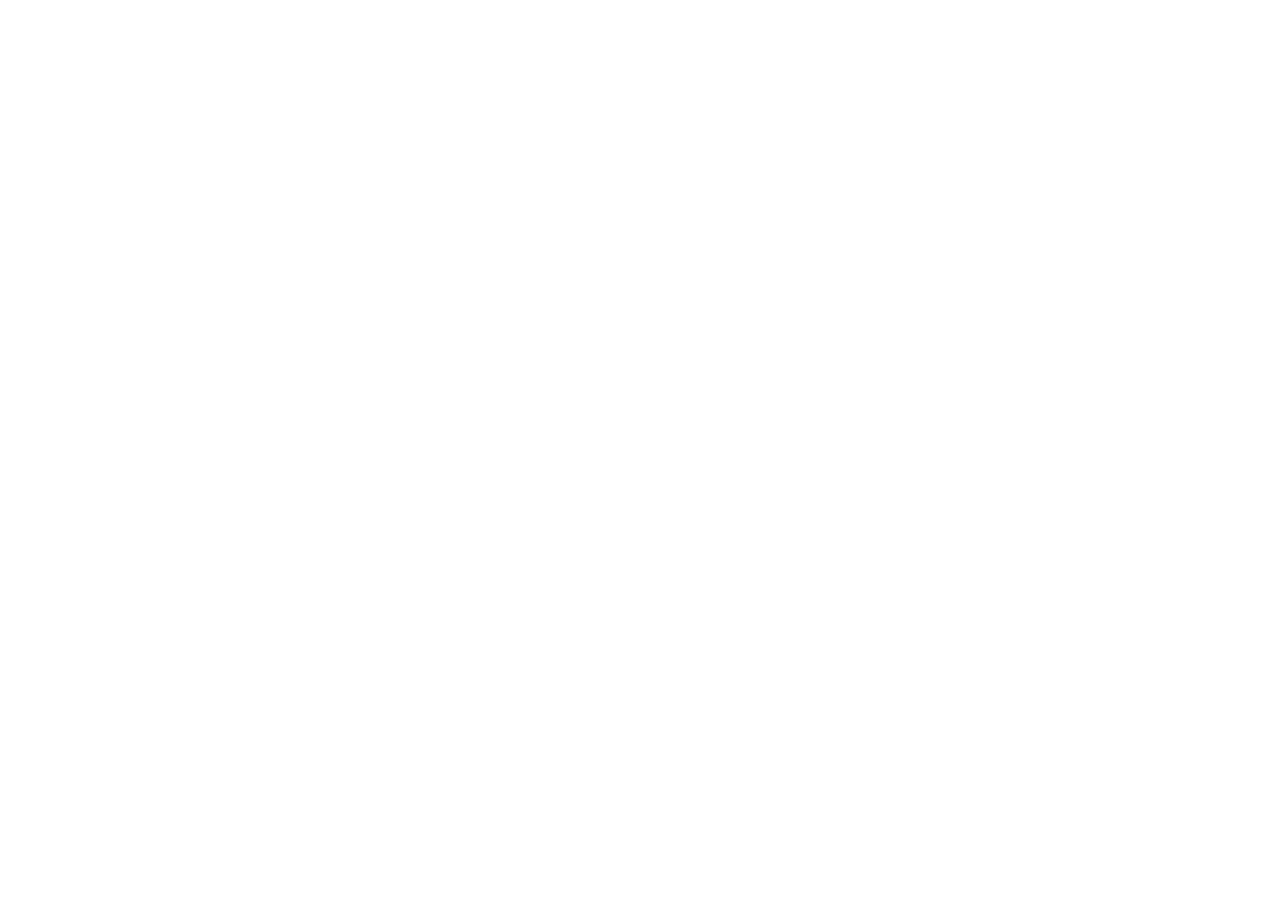
==== index.html @ 8f42ebb9 "Added CSS reset. Added Icon." ====
<!DOCTYPE html>
<html>
    <head>
        <title>NLT Manuel for Lilyvale</title>
        <link href="./style.css" rel="stylesheet" type="text/css">
        <link href="./reset.css" rel="stylesheet" type="text/css">
        <link rel="icon" href="./images/LilyvaleIcon.ico">
        <meta name="author" content="Dustin Janssen">
        <meta charset="UTF-8">
    </head>
    <body>

    </body>
</html>
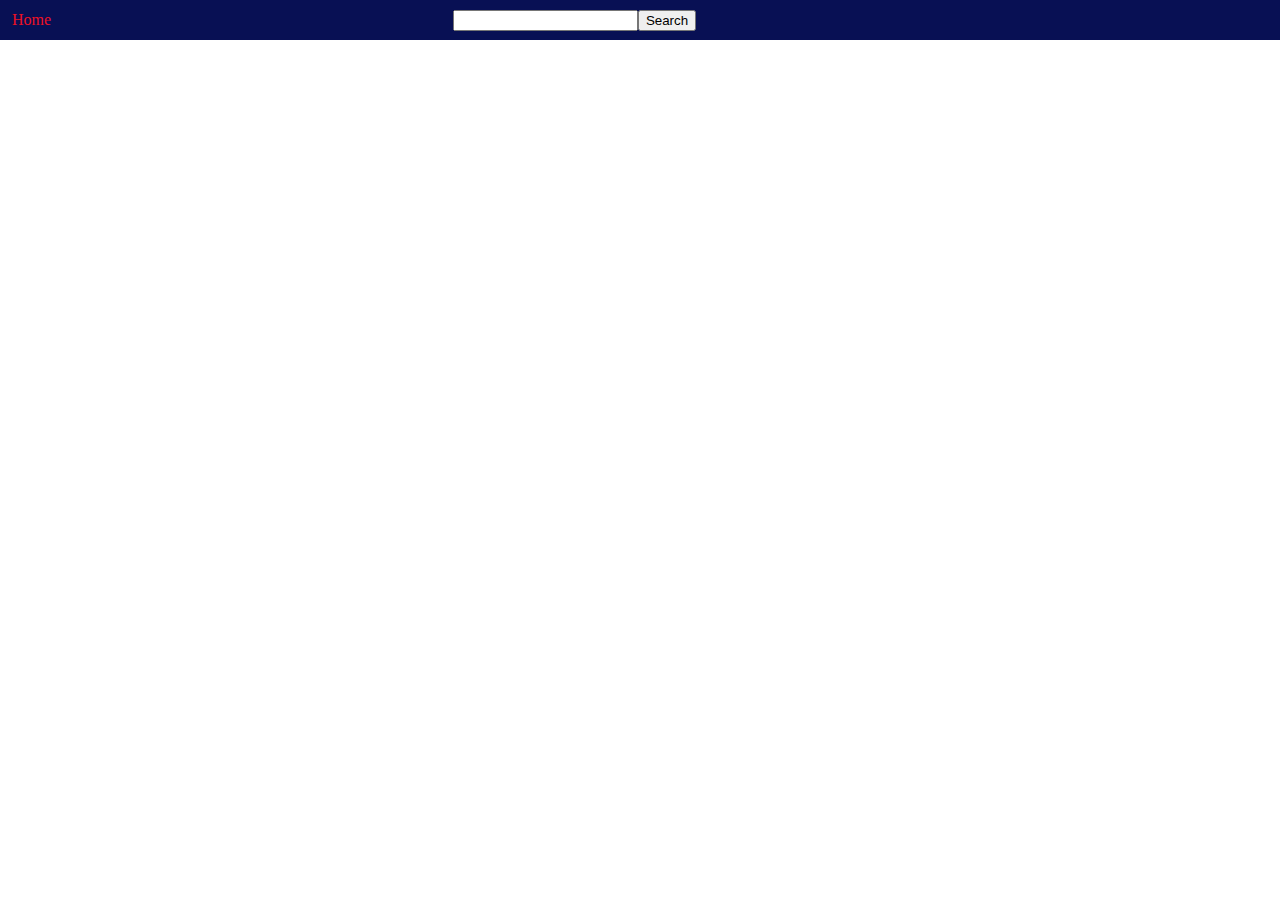
==== commit 330f65c1: "Added nav bar." ====
--- a/index.html
+++ b/index.html
@@ -9,6 +9,140 @@
         <meta charset="UTF-8">
     </head>
     <body>
-
+        <div class="nav">
+            <ul>
+                <li id="home"><a href="./index.html">Home</a></li>
+                <li id="searchBar"><input type="search" id="search"><button>Search</button></li>
+                <li id="period">
+                    <script>
+                        let schoolLoop = setInterval(schoolClock,1000)
+                        function schoolClock() {
+                            let dt = new Date();
+                            let MODUALSTART　= new Date();
+                            let MODUALEND　= new Date();
+                            let FIRSTSTART　= new Date();
+                            let FIRSTEND　= new Date();
+                            let SECONDSTART　= new Date();
+                            let SECONDEND　= new Date();
+                            let THIRDSTART　= new Date();
+                            let THIRDEND　= new Date();
+                            let FOURTHSTART　= new Date();
+                            let FOURTHEND　= new Date();
+                            let FIFTHSTART = new Date();
+                            let FIFTHEND = new Date();
+                            let SIXTHSTART = new Date();
+                            let SIXTHEND = new Date();
+                            let SEVENTHSTART = new Date();
+                            let SEVENTHEND = new Date();
+                            let BREAKSTART = new Date();
+                            let BREAKEND = new Date();
+                            let LUNCHSTART = new Date();
+                            let LUNCHEND = new Date();
+                            let CLEANINGSTART = new Date();
+                            let CLEANINGEND = new Date();
+                            let BUSSTART = new Date();
+                            let BUSEND = new Date();
+                        
+                            if (dt.getDay() != 6) {
+                            MODUALSTART.setHours(8,25,0);
+                            MODUALEND.setHours(8,55,0);
+                            FIRSTSTART.setHours(8,55,0);
+                            FIRSTEND.setHours(9,40,0);
+                            SECONDSTART.setHours(9,45,0);
+                            SECONDEND.setHours(10,30,0);
+                            THIRDSTART.setHours(10,45,0);
+                            THIRDEND.setHours(11,30,0);
+                            FOURTHSTART.setHours(11,35,0);
+                            FOURTHEND.setHours(12,20,0);
+                            FIFTHSTART.setHours(13,30,0);
+                            FIFTHEND.setHours(14,15,0);
+                            SIXTHSTART.setHours(14,20,0);
+                            SIXTHEND.setHours(15,5,0);
+                            SEVENTHSTART.setHours(15,10,0);
+                            SEVENTHEND.setHours(15,45,0);
+                            BREAKSTART.setHours(10,30,1);
+                            BREAKEND.setHours(10,40,0);
+                            LUNCHSTART.setHours(12,20,1);
+                            LUNCHEND.setHours(13,5,0);
+                            CLEANINGSTART.setHours(13,10,0);
+                            CLEANINGEND.setHours(13,25,0);
+                            BUSSTART.setHours(15,55,0);
+                            BUSEND.setHours(16,5,0);
+                            } else {
+                            FIRSTSTART.setHours(8,35,0);
+                            FIRSTEND.setHours(9,20,0);
+                            SECONDSTART.setHours(9,25,0);
+                            SECONDEND.setHours(10,10,0);
+                            THIRDSTART.setHours(10,15,0);
+                            THIRDEND.setHours(11,0,0);
+                            FOURTHSTART.setHours(11,5,0);
+                            FOURTHEND.setHours(11,55,0);
+                            BUSSTART.setHours(12,0,0);
+                            BUSEND.setHours(12,5,0);
+                            }
+                        
+                            if (dt.getDay() != 6 && dt.getDay() != 0) {
+                                if (dt >= MODUALSTART && dt <= MODUALEND) {
+                                    document.getElementById("period").innerHTML = "Modual";
+                                } else if (dt >= FIRSTSTART && dt <= FIRSTEND) {
+                                    document.getElementById("period").innerHTML = "1st Period";
+                                } else if (dt >= SECONDSTART && dt <= SECONDEND) {
+                                    document.getElementById("period").innerHTML = "2nd Period";
+                                } else if (dt >= THIRDSTART && dt <= THIRDEND) {
+                                    document.getElementById("period").innerHTML = "3rd Period";
+                                } else if (dt >= FOURTHSTART && dt <= FOURTHEND) {
+                                    document.getElementById("period").innerHTML = "4th Period";
+                                } else if (dt >= FIFTHSTART && dt <= FIFTHEND) {
+                                    document.getElementById("period").innerHTML = "5th Period";
+                                } else if (dt >= SIXTHSTART && dt <= SIXTHEND) {
+                                    document.getElementById("period").innerHTML = "6th Period";
+                                } else if (dt >= SEVENTHSTART && dt <= SEVENTHEND) {
+                                    document.getElementById("period").innerHTML = "7th Period";
+                                } else if (dt >= BREAKSTART && dt <= BREAKEND) {
+                                    document.getElementById("period").innerHTML = "Break Period";
+                                } else if (dt >= LUNCHSTART && dt <= LUNCHEND) {
+                                    document.getElementById("period").innerHTML = "Lunch";
+                                } else if (dt >= CLEANINGSTART && dt <= CLEANINGEND) {
+                                    document.getElementById("period").innerHTML = "Cleaning";
+                                } else if (dt >= BUSSTART && dt <= BUSEND) {
+                                    document.getElementById("period").innerHTML = "Bus";
+                                } else if ( dt >= MODUALSTART && dt <= BUSEND){
+                                    document.getElementById("period").innerHTML = "In between Periods";
+                                } else {
+                                    document.getElementById("period").innerHTML = "Out";
+                                }
+                            } else if (dt.getDay() == 6) {
+                                if (dt >= FIRSTSTART && dt <= FIRSTEND) {
+                                    document.getElementById("period").innerHTML = "1st Period";
+                                } else if (dt >= SECONDSTART && dt <= SECONDEND) {
+                                    document.getElementById("period").innerHTML = "2nd Period";
+                                } else if (dt >= THIRDSTART && dt <= THIRDEND) {
+                                    document.getElementById("period").innerHTML = "3rd Period";
+                                } else if (dt >= FOURTHSTART && dt <= FOURTHEND) {
+                                    document.getElementById("period").innerHTML = "4th Period";
+                                } else if (dt >= BUSSTART && dt <= BUSEND) {
+                                    document.getElementById("period").innerHTML = "Bus";
+                                } else if ( dt >= MODUALSTART && dt <= BUSEND){
+                                    document.getElementById("period").innerHTML = "In between";
+                                } else {
+                                    document.getElementById("period").innerHTML = "Out";
+                                }
+                            } else {
+                                document.getElementById("period").innerHTML = "Out";
+                            }
+                        }
+                    </script>
+                </li>
+                <li id="clock">
+                    <script>
+                        let clockLoop = setInterval(clock,1000)
+                        function clock() {
+                            let dt = new Date()
+                            document.getElementById("clock").innerHTML = dt.toLocaleTimeString('en-US');
+                        }
+                    </script>
+                </li>
+            </ul>
+        </div>
     </body>
 </html>--- a/style.css
+++ b/style.css
@@ -0,0 +1,30 @@
+.nav ul {
+    list-style-type: none;
+    background-color: hsl(234, 82%, 18%);
+    height: 40px;
+    overflow: hidden;
+    clear: both;
+}
+
+.nav li {
+    float: left;
+    color: hsl(355, 86%, 50%);
+    padding: 12px 5px;
+}
+
+.nav li a {
+    display: block;
+    color: hsl(355, 86%, 50%);
+    text-align: center;
+    text-decoration: none;
+    padding-left: 7px;
+  }
+
+#clock, #period {
+    float: right;
+}
+
+#searchBar {
+    padding-left: 31%;
+    padding-top: 10px;
+}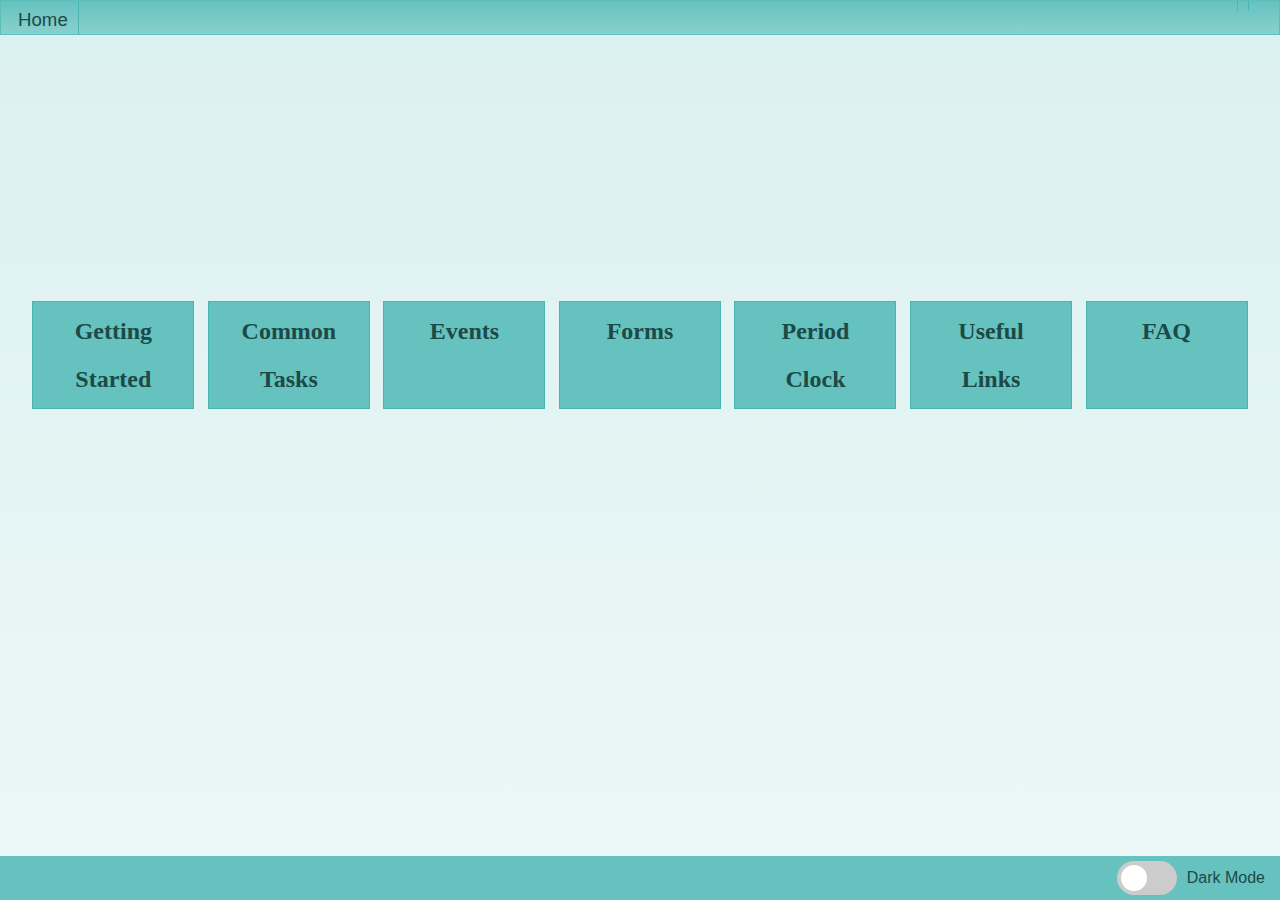
==== commit 29b31bf8: "Added Theme toggle. Organised files." ====
--- a/index.html
+++ b/index.html
@@ -2,147 +2,47 @@
 <html>
     <head>
         <title>NLT Manuel for Lilyvale</title>
-        <link href="./style.css" rel="stylesheet" type="text/css">
-        <link href="./reset.css" rel="stylesheet" type="text/css">
+        <link href="./css/reset.css" rel="stylesheet" type="text/css">
+        <link href="./css/style.css" rel="stylesheet" type="text/css">
         <link rel="icon" href="./images/LilyvaleIcon.ico">
+        <script src="./scripts/clock.js"></script>
         <meta name="author" content="Dustin Janssen">
         <meta charset="UTF-8">
     </head>
     <body>
-        <div class="nav">
-            <ul>
-                <li id="home"><a href="./index.html">Home</a></li>
-                <li id="searchBar"><input type="search" id="search"><button>Search</button></li>
-                <li id="period">
-                    <script>
-                        let schoolLoop = setInterval(schoolClock,1000)
-                        function schoolClock() {
-                            let dt = new Date();
-                            let MODUALSTART　= new Date();
-                            let MODUALEND　= new Date();
-                            let FIRSTSTART　= new Date();
-                            let FIRSTEND　= new Date();
-                            let SECONDSTART　= new Date();
-                            let SECONDEND　= new Date();
-                            let THIRDSTART　= new Date();
-                            let THIRDEND　= new Date();
-                            let FOURTHSTART　= new Date();
-                            let FOURTHEND　= new Date();
-                            let FIFTHSTART = new Date();
-                            let FIFTHEND = new Date();
-                            let SIXTHSTART = new Date();
-                            let SIXTHEND = new Date();
-                            let SEVENTHSTART = new Date();
-                            let SEVENTHEND = new Date();
-                            let BREAKSTART = new Date();
-                            let BREAKEND = new Date();
-                            let LUNCHSTART = new Date();
-                            let LUNCHEND = new Date();
-                            let CLEANINGSTART = new Date();
-                            let CLEANINGEND = new Date();
-                            let BUSSTART = new Date();
-                            let BUSEND = new Date();
-                        
-                            if (dt.getDay() != 6) {
-                            MODUALSTART.setHours(8,25,0);
-                            MODUALEND.setHours(8,55,0);
-                            FIRSTSTART.setHours(8,55,0);
-                            FIRSTEND.setHours(9,40,0);
-                            SECONDSTART.setHours(9,45,0);
-                            SECONDEND.setHours(10,30,0);
-                            THIRDSTART.setHours(10,45,0);
-                            THIRDEND.setHours(11,30,0);
-                            FOURTHSTART.setHours(11,35,0);
-                            FOURTHEND.setHours(12,20,0);
-                            FIFTHSTART.setHours(13,30,0);
-                            FIFTHEND.setHours(14,15,0);
-                            SIXTHSTART.setHours(14,20,0);
-                            SIXTHEND.setHours(15,5,0);
-                            SEVENTHSTART.setHours(15,10,0);
-                            SEVENTHEND.setHours(15,45,0);
-                            BREAKSTART.setHours(10,30,1);
-                            BREAKEND.setHours(10,40,0);
-                            LUNCHSTART.setHours(12,20,1);
-                            LUNCHEND.setHours(13,5,0);
-                            CLEANINGSTART.setHours(13,10,0);
-                            CLEANINGEND.setHours(13,25,0);
-                            BUSSTART.setHours(15,55,0);
-                            BUSEND.setHours(16,5,0);
-                            } else {
-                            FIRSTSTART.setHours(8,35,0);
-                            FIRSTEND.setHours(9,20,0);
-                            SECONDSTART.setHours(9,25,0);
-                            SECONDEND.setHours(10,10,0);
-                            THIRDSTART.setHours(10,15,0);
-                            THIRDEND.setHours(11,0,0);
-                            FOURTHSTART.setHours(11,5,0);
-                            FOURTHEND.setHours(11,55,0);
-                            BUSSTART.setHours(12,0,0);
-                            BUSEND.setHours(12,5,0);
-                            }
-                        
-                            if (dt.getDay() != 6 && dt.getDay() != 0) {
-                                if (dt >= MODUALSTART && dt <= MODUALEND) {
-                                    document.getElementById("period").innerHTML = "Modual";
-                                } else if (dt >= FIRSTSTART && dt <= FIRSTEND) {
-                                    document.getElementById("period").innerHTML = "1st Period";
-                                } else if (dt >= SECONDSTART && dt <= SECONDEND) {
-                                    document.getElementById("period").innerHTML = "2nd Period";
-                                } else if (dt >= THIRDSTART && dt <= THIRDEND) {
-                                    document.getElementById("period").innerHTML = "3rd Period";
-                                } else if (dt >= FOURTHSTART && dt <= FOURTHEND) {
-                                    document.getElementById("period").innerHTML = "4th Period";
-                                } else if (dt >= FIFTHSTART && dt <= FIFTHEND) {
-                                    document.getElementById("period").innerHTML = "5th Period";
-                                } else if (dt >= SIXTHSTART && dt <= SIXTHEND) {
-                                    document.getElementById("period").innerHTML = "6th Period";
-                                } else if (dt >= SEVENTHSTART && dt <= SEVENTHEND) {
-                                    document.getElementById("period").innerHTML = "7th Period";
-                                } else if (dt >= BREAKSTART && dt <= BREAKEND) {
-                                    document.getElementById("period").innerHTML = "Break Period";
-                                } else if (dt >= LUNCHSTART && dt <= LUNCHEND) {
-                                    document.getElementById("period").innerHTML = "Lunch";
-                                } else if (dt >= CLEANINGSTART && dt <= CLEANINGEND) {
-                                    document.getElementById("period").innerHTML = "Cleaning";
-                                } else if (dt >= BUSSTART && dt <= BUSEND) {
-                                    document.getElementById("period").innerHTML = "Bus";
-                                } else if ( dt >= MODUALSTART && dt <= BUSEND){
-                                    document.getElementById("period").innerHTML = "In between Periods";
-                                } else {
-                                    document.getElementById("period").innerHTML = "Out";
-                                }
-                            } else if (dt.getDay() == 6) {
-                                if (dt >= FIRSTSTART && dt <= FIRSTEND) {
-                                    document.getElementById("period").innerHTML = "1st Period";
-                                } else if (dt >= SECONDSTART && dt <= SECONDEND) {
-                                    document.getElementById("period").innerHTML = "2nd Period";
-                                } else if (dt >= THIRDSTART && dt <= THIRDEND) {
-                                    document.getElementById("period").innerHTML = "3rd Period";
-                                } else if (dt >= FOURTHSTART && dt <= FOURTHEND) {
-                                    document.getElementById("period").innerHTML = "4th Period";
-                                } else if (dt >= BUSSTART && dt <= BUSEND) {
-                                    document.getElementById("period").innerHTML = "Bus";
-                                } else if ( dt >= MODUALSTART && dt <= BUSEND){
-                                    document.getElementById("period").innerHTML = "In between";
-                                } else {
-                                    document.getElementById("period").innerHTML = "Out";
-                                }
-                            } else {
-                                document.getElementById("period").innerHTML = "Out";
-                            }
-                        }
-                    </script>
-                </li>
-                <li id="clock">
-                    <script>
-                        let clockLoop = setInterval(clock,1000)
-                        function clock() {
-                            let dt = new Date()
-                            document.getElementById("clock").innerHTML = dt.toLocaleTimeString('en-US');
-                        }
-                    </script>
-                </li>
-            </ul>
+        <div id="pageContainer">
+            <div id="contentWrap">
+                <div class="nav">
+                    <ul>
+                        <li id="home"><a href="./index.html">Home</a></li>
+                        <li id="period">
+                            <script> let schoolLoop = setInterval(schoolClock,1000); </script>
+                        </li>
+                        <li id="clock">
+                            <script>　let clockLoop = setInterval(clock,1000); </script>
+                        </li>
+                    </ul>
+                </div>
+                <div class="mainContent flexContainer">
+                    <a class="flexItem" href="">Getting<br/>Started</a>
+                    <a class="flexItem" href="">Common<br/>Tasks</a>
+                    <a class="flexItem" href="">Events</a>
+                    <a class="flexItem" href="">Forms</a>
+                    <a class="flexItem" href="./periodClock.html">Period<br/>Clock</a>
+                    <a class="flexItem" href="">Useful<br/>Links</a>
+                    <a class="flexItem" href="">FAQ</a>
+                </div>
+            </div>
+            <footer id="footer">
+                <div class="theme-switch-wrapper">
+                    <label class="theme-switch" for="checkbox">
+                        <input type="checkbox" id="checkbox" />
+                        <div class="slider round"></div>
+                    </label>
+                    <em>Dark Mode</em>
+                </div>
+            </footer>
         </div>
+        <script src="./scripts/themeToggle.js"></script>
     </body>
 </html>--- a/css/style.css
+++ b/css/style.css
@@ -0,0 +1,190 @@
+:root {
+    --TextColor: hsl(178, 43%, 20%);
+    --BackgroundImage: linear-gradient(to top, hsla(178, 43%, 95%), hsl(178, 43%, 90%));
+    --BackgroundFlex: hsl(178, 43%, 58%);
+    --BackgroundFlexHover: hsl(178, 43%, 65%);
+    --Border: hsl(178, 43%, 50%);
+    --UiBackgroundImage: linear-gradient(to top, hsla(178, 43%, 58%, 0.7), hsl(178, 43%, 58%));
+    --UiBorder: hsl(178, 43%, 55%);
+}
+
+[data-theme = "dark"] {
+    --TextColor: hsl(0, 0%, 100%);
+    --BackgroundImage: linear-gradient(135deg, hsl(178, 32%, 17%), hsl(178, 32%, 15%));
+    --BackgroundFlex: hsl(178, 31%, 30%);
+    --BackgroundFlexHover: hsl(178, 31%, 35%);
+    --Border: hsl(178, 32%, 10%);
+    --UiBackgroundImage: linear-gradient(to top, hsl(178, 31%, 35%), hsl(178, 31%, 30%));
+    --UiBorder: hsl(178, 32%, 10%);
+}
+
+html, body {
+    background-image: var(--BackgroundImage);
+    min-height: 100%;
+}
+
+a {
+    color: var(--TextColor);
+    text-decoration: none;
+}
+
+.nav{
+    font-family: 'Franklin Gothic Medium', 'Arial Narrow', Arial, sans-serif;
+    font-size: 14pt;
+    line-height: 1.5em;
+}
+
+.nav ul {
+    list-style-type: none;
+    background-image: var(--UiBackgroundImage);
+    height: 33px;
+    border: 1px solid var(--UiBorder);
+    overflow: hidden;
+    clear: both;
+}
+
+.nav li {
+    float: left;
+    color: var(--TextColor);
+    padding: 5px 5px 5px 5px;
+}
+
+.nav li a {
+    display: block;
+    text-align: center;
+    padding-left: 7px;
+  }
+
+.flexContainer {
+    display: flex;
+    list-style: none;
+    justify-content: space-around;
+    flex-wrap: wrap;
+}
+
+.flexItem {
+    background: var(--BackgroundFlex);
+    padding: 5px;
+    width: 150px;
+    height: auto;
+    margin-top: 10px;
+    line-height: 2em;
+    color: var(--TextColor);
+    font-weight: bold;
+    font-size: 1.5em;
+    text-align: center;
+    border: 1px solid var(--Border);
+}
+
+.flexItem:hover {
+    background: var(--BackgroundFlexHover)
+}
+
+.mainContent {
+    padding: 20% 2%;
+}
+
+#clock {
+    float: right;
+    border-left: 1px solid;
+    border-color: var(--Border); 
+}
+
+#home {
+    padding-left: 10px;
+    padding-right: 10px;
+    border-right: 1px solid;
+    border-color: var(--Border);
+}
+#period {
+    float: right;
+    padding-right: 15px;
+    padding-left: 15px;
+    border-left: 1px solid;
+    border-color: var(--Border); 
+}
+
+/*Theme toggle switch*/
+.theme-switch-wrapper {
+    display: flex;
+    align-items: center;
+    justify-content: flex-end;
+    position: bottom;
+    padding: 5px;
+    background: var(--BackgroundFlex); 
+}
+
+.theme-switch-wrapper em {
+    margin-left: 10px;
+    margin-right: 10px;
+    font-size: 1rem;
+    font-family: 'Franklin Gothic Medium', 'Arial Narrow', Arial, sans-serif;
+    color: var(--TextColor);
+  }
+
+.theme-switch {
+    display: inline-block;
+    height: 34px;
+    position: relative;
+    width: 60px;
+}
+
+.theme-switch input {
+    display:none;
+}
+
+.slider {
+    background-color: hsl(0, 0%, 80%);
+    bottom: 0;
+    cursor: pointer;
+    left: 0;
+    position: absolute;
+    right: 0;
+    top: 0;
+    transition: .4s;
+}
+
+.slider:before {
+    background-color: hsl(0, 0%, 100%);
+    bottom: 4px;
+    content: "";
+    height: 26px;
+    left: 4px;
+    position: absolute;
+    transition: .2s;
+    width: 26px;
+}
+
+input:checked + .slider {
+    background-color: hsl(80, 55%, 66%);
+}
+
+input:checked + .slider:before {
+    transform: translateX(26px);
+}
+
+.slider.round {
+    border-radius: 34px;
+}
+
+.slider.round:before {
+    border-radius: 50%;
+}
+
+/*footer position*/
+
+#pageContainer {
+    position: relative;
+    min-height: 100vh;
+}
+
+#contentWrap {
+    padding-bottom: 2.75rem;
+}
+
+#footer {
+    position: absolute;
+    bottom: 0;
+    width: 100%;
+    height: 2.75rem;
+}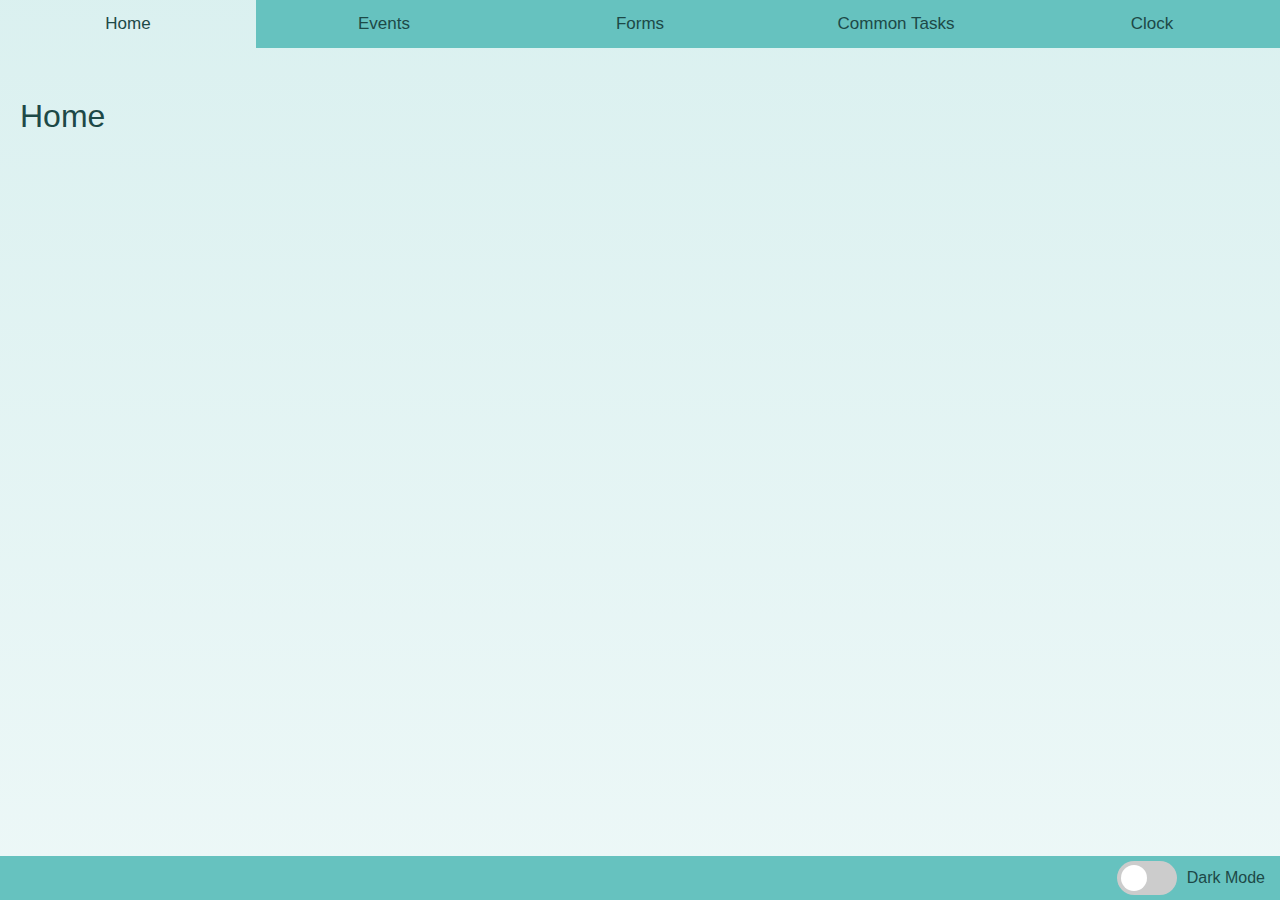
==== commit 262eb0cd: "Shift to single page set-up." ====
--- a/index.html
+++ b/index.html
@@ -5,34 +5,73 @@
         <link href="./css/reset.css" rel="stylesheet" type="text/css">
         <link href="./css/style.css" rel="stylesheet" type="text/css">
         <link rel="icon" href="./images/LilyvaleIcon.ico">
-        <script src="./scripts/clock.js"></script>
+        <script src="./scripts/clock.js">let periodPage = true;</script>
         <meta name="author" content="Dustin Janssen">
         <meta charset="UTF-8">
     </head>
     <body>
         <div id="pageContainer">
+<!-- Main Content -->
             <div id="contentWrap">
-                <div class="nav">
-                    <ul>
-                        <li id="home"><a href="./index.html">Home</a></li>
-                        <li id="period">
-                            <script> let schoolLoop = setInterval(schoolClock,1000); </script>
-                        </li>
-                        <li id="clock">
-                            <script>　let clockLoop = setInterval(clock,1000); </script>
-                        </li>
-                    </ul>
+                <!-- Tab Lables-->
+                <button id="defaultOpen" class="tablink" onclick="openPage('Home', this)">Home</button>
+                <button class="tablink" onclick="openPage('Events', this)">Events</button>
+                <button class="tablink" onclick="openPage('Forms', this)">Forms</button>
+                <button class="tablink" onclick="openPage('CommonTasks', this)">Common Tasks</button>
+                <button class="tablink" onclick="openPage('Clock', this)">Clock</button>
+                <!--Tab Content-->
+                <div id="Home" class="tabcontent">
+                    <h2>Home</h2>
                 </div>
-                <div class="mainContent flexContainer">
-                    <a class="flexItem" href="">Getting<br/>Started</a>
-                    <a class="flexItem" href="">Common<br/>Tasks</a>
-                    <a class="flexItem" href="">Events</a>
-                    <a class="flexItem" href="">Forms</a>
-                    <a class="flexItem" href="./periodClock.html">Period<br/>Clock</a>
-                    <a class="flexItem" href="">Useful<br/>Links</a>
-                    <a class="flexItem" href="">FAQ</a>
+
+                <div id="Events" class="tabcontent">
+                    <h2>Events</h2>
+                </div>
+
+                <div id="Forms" class="tabcontent">
+                    <h2>Forms</h2>
+                </div>
+
+                <div id="CommonTasks" class="tabcontent">
+                    <h2>Common Tasks</h2>
+                </div>
+
+                <div id="Clock" class="tabcontent">
+                    <div class="mainText">
+                        <h1>Current Date and Time: </h1>
+                        <p id="clock"><script>let schoolLoop = setInterval(clock,1000);</script></p>
+                        <span id="day"></span> <span id="date"></span>
+                        <script>dayDate();</script>
+                        <h1>Current Period: </h1>
+                        <p id="period"><script>let periodPage = true; let clockLoop = setInterval(schoolClock,1000);</script></p>
+                        <h1>Schedule: </h1>
+                        <section class="flexContainer">
+                            <ol class="flexItem">
+                                <li id="modual">Modual 8:25-8:55</li>
+                                <li id="first">First 8:55-9:40</li>
+                                <li id="second">Second 9:45-10:30</li>
+                                <li id="break">Break 10:30-10:40</li>
+                                <li id="third">Third 10:45-11:30</li>
+                                <li id="fourth">Fourth 11:35-12:20</li>
+                                <li id="lunch">Lunch 12:20-13:05</li>
+                                <li id="cleaning">Cleaning 13:10-13:25</li>
+                                <li id="fifth">Fifth 13:30-14:15</li>
+                                <li id="sixth">Sixth 14:20-15:05</li>
+                                <li id="seventh">Seventh 15:10-15:45</li>
+                                <li>Bus Leaves 16:00</li>
+                            </ol>
+                            <ol class="flexItem">
+                                <li id="satFirst">First 8:35-9:20</li>
+                                <li id="satSecond">Second 9:25-10:10</li>
+                                <li id="satThird">Third 10:15-11:00</li>
+                                <li id="satFourth">Fourth 11:05-11:55</li>
+                                <li>Bus Leaves 12:00</li>
+                            </ol>
+                        </section>
+                    </div>
                 </div>
             </div>
+<!-- Footer Start -->
             <footer id="footer">
                 <div class="theme-switch-wrapper">
                     <label class="theme-switch" for="checkbox">
@@ -44,5 +83,6 @@
             </footer>
         </div>
         <script src="./scripts/themeToggle.js"></script>
+        <script src="scripts/tabs.js"></script>
     </body>
 </html>--- a/css/style.css
+++ b/css/style.css
@@ -6,6 +6,7 @@
     --Border: hsl(178, 43%, 50%);
     --UiBackgroundImage: linear-gradient(to top, hsla(178, 43%, 58%, 0.7), hsl(178, 43%, 58%));
     --UiBorder: hsl(178, 43%, 55%);
+    --highlightColor: hsl(61, 54%, 66%);
 }
 
 [data-theme = "dark"] {
@@ -16,92 +17,80 @@
     --Border: hsl(178, 32%, 10%);
     --UiBackgroundImage: linear-gradient(to top, hsl(178, 31%, 35%), hsl(178, 31%, 30%));
     --UiBorder: hsl(178, 32%, 10%);
+    --highlightColor: hsl(80, 55%, 66%);
 }
 
 html, body {
     background-image: var(--BackgroundImage);
     min-height: 100%;
+    font-family: 'Franklin Gothic Medium', 'Arial Narrow', Arial, sans-serif;
 }
 
-a {
-    color: var(--TextColor);
-    text-decoration: none;
+h2 {
+    font-size: 2em;
 }
 
-.nav{
+/* Clock */
+.mainText {
     font-family: 'Franklin Gothic Medium', 'Arial Narrow', Arial, sans-serif;
-    font-size: 14pt;
-    line-height: 1.5em;
+    color: var(--TextColor);
+    text-align: center;
 }
 
-.nav ul {
-    list-style-type: none;
-    background-image: var(--UiBackgroundImage);
-    height: 33px;
-    border: 1px solid var(--UiBorder);
-    overflow: hidden;
-    clear: both;
+.mainText p, span {
+    font-size: 2.5vh;
+    font-weight: bold;
+    line-height: 1.2em;
 }
 
-.nav li {
-    float: left;
+.mainText h1 {
+    font-size: 2vh;
     color: var(--TextColor);
-    padding: 5px 5px 5px 5px;
 }
-
-.nav li a {
-    display: block;
-    text-align: center;
-    padding-left: 7px;
-  }
 
 .flexContainer {
     display: flex;
     list-style: none;
-    justify-content: space-around;
-    flex-wrap: wrap;
+    justify-content: center;
+    align-items: flex-start;
 }
 
 .flexItem {
     background: var(--BackgroundFlex);
-    padding: 5px;
-    width: 150px;
+    margin: 5px;
+    width: 25vw;
     height: auto;
-    margin-top: 10px;
-    line-height: 2em;
-    color: var(--TextColor);
-    font-weight: bold;
-    font-size: 1.5em;
-    text-align: center;
     border: 1px solid var(--Border);
+    font-size: 3vh;
 }
 
-.flexItem:hover {
-    background: var(--BackgroundFlexHover)
+.highlight {
+    background: var(--highlightColor);
 }
 
-.mainContent {
-    padding: 20% 2%;
+/* Style tab links */
+.tablink {
+    background-color: var(--BackgroundFlex);
+    color: var(--TextColor);
+    float: left;
+    border: none;
+    outline: none;
+    cursor: pointer;
+    padding: 14px 16px;
+    font-size: 17px;
+    width: 20%;
 }
 
-#clock {
-    float: right;
-    border-left: 1px solid;
-    border-color: var(--Border); 
+.tablink:hover {
+    background-color: var(--BackgroundFlexHover);
 }
 
-#home {
-    padding-left: 10px;
-    padding-right: 10px;
-    border-right: 1px solid;
-    border-color: var(--Border);
-}
-#period {
-    float: right;
-    padding-right: 15px;
-    padding-left: 15px;
-    border-left: 1px solid;
-    border-color: var(--Border); 
+/* Style tab content */
+.tabcontent {
+    color: var(--TextColor);
+    display: none;
+    padding: 100px 20px;
+    height: 100%;
 }
 
 /*Theme toggle switch*/
@@ -118,7 +107,6 @@
     margin-left: 10px;
     margin-right: 10px;
     font-size: 1rem;
-    font-family: 'Franklin Gothic Medium', 'Arial Narrow', Arial, sans-serif;
     color: var(--TextColor);
   }
 
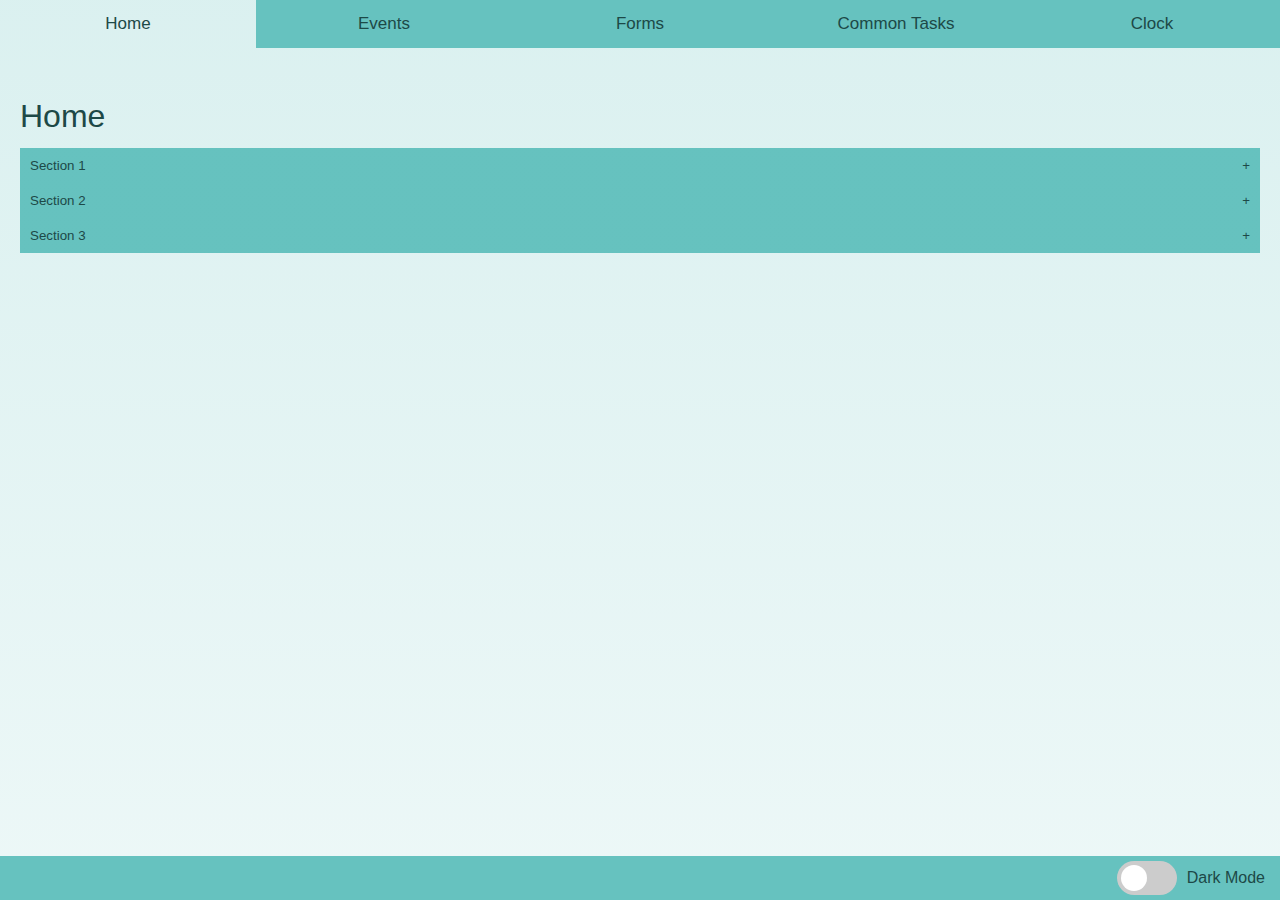
==== commit 8ce5d02b: "Add accordion." ====
--- a/index.html
+++ b/index.html
@@ -21,19 +21,79 @@
                 <button class="tablink" onclick="openPage('Clock', this)">Clock</button>
                 <!--Tab Content-->
                 <div id="Home" class="tabcontent">
-                    <h2>Home</h2>
+                    <h2>Home</h2><br />
+
+                    <button class="accordion">Section 1</button>
+                    <div class="panel">
+                        <p>Lorem ipsum...</p>
+                    </div>
+
+                    <button class="accordion">Section 2</button>
+                    <div class="panel">
+                        <p>Lorem ipsum...</p>
+                    </div>
+
+                    <button class="accordion">Section 3</button>
+                    <div class="panel">
+                        <p>Lorem ipsum...</p>
+                    </div>
                 </div>
 
                 <div id="Events" class="tabcontent">
-                    <h2>Events</h2>
+                    <h2>Events</h2><br />
+
+                    <button class="accordion">Section 1</button>
+                    <div class="panel">
+                        <p>Lorem ipsum...</p>
+                    </div>
+
+                    <button class="accordion">Section 2</button>
+                    <div class="panel">
+                        <p>Lorem ipsum...</p>
+                    </div>
+
+                    <button class="accordion">Section 3</button>
+                    <div class="panel">
+                        <p>Lorem ipsum...</p>
+                    </div>
                 </div>
 
                 <div id="Forms" class="tabcontent">
-                    <h2>Forms</h2>
+                    <h2>Forms</h2><br />
+
+                    <button class="accordion">Section 1</button>
+                    <div class="panel">
+                        <p>Lorem ipsum...</p>
+                    </div>
+
+                    <button class="accordion">Section 2</button>
+                    <div class="panel">
+                        <p>Lorem ipsum...</p>
+                    </div>
+
+                    <button class="accordion">Section 3</button>
+                    <div class="panel">
+                        <p>Lorem ipsum...</p>
+                    </div>
                 </div>
 
                 <div id="CommonTasks" class="tabcontent">
-                    <h2>Common Tasks</h2>
+                    <h2>Common Tasks</h2><br />
+
+                    <button class="accordion">Section 1</button>
+                    <div class="panel">
+                        <p>Lorem ipsum...</p>
+                    </div>
+
+                    <button class="accordion">Section 2</button>
+                    <div class="panel">
+                        <p>Lorem ipsum...</p>
+                    </div>
+
+                    <button class="accordion">Section 3</button>
+                    <div class="panel">
+                        <p>Lorem ipsum...</p>
+                    </div>
                 </div>
 
                 <div id="Clock" class="tabcontent">
--- a/css/style.css
+++ b/css/style.css
@@ -4,8 +4,8 @@
     --BackgroundFlex: hsl(178, 43%, 58%);
     --BackgroundFlexHover: hsl(178, 43%, 65%);
     --Border: hsl(178, 43%, 50%);
-    --UiBackgroundImage: linear-gradient(to top, hsla(178, 43%, 58%, 0.7), hsl(178, 43%, 58%));
-    --UiBorder: hsl(178, 43%, 55%);
+    --AccordionBackgroundImage: linear-gradient(to top, hsl(178, 43%, 58%), hsl(178, 43%, 58%));
+    --AccordionHover: linear-gradient(to top, hsl(178, 43%, 68%), hsl(178, 53%, 58%));
     --highlightColor: hsl(61, 54%, 66%);
 }
 
@@ -15,8 +15,8 @@
     --BackgroundFlex: hsl(178, 31%, 30%);
     --BackgroundFlexHover: hsl(178, 31%, 35%);
     --Border: hsl(178, 32%, 10%);
-    --UiBackgroundImage: linear-gradient(to top, hsl(178, 31%, 35%), hsl(178, 31%, 30%));
-    --UiBorder: hsl(178, 32%, 10%);
+    --AccordionBackgroundImage: linear-gradient(to top, hsl(178, 31%, 35%), hsl(178, 31%, 30%));
+    --AccordionHover: linear-gradient(to top, hsl(178, 31%, 45%), hsl(178, 31%, 40%));
     --highlightColor: hsl(80, 55%, 66%);
 }
 
@@ -93,7 +93,42 @@
     height: 100%;
 }
 
-/*Theme toggle switch*/
+/* Style accordion buttons */
+.accordion {
+    background-image: var(--AccordionBackgroundImage);
+    color: var(--TextColor);
+    cursor: pointer;
+    padding: 10px;
+    width: 100%;
+    text-align: left;
+    border: none;
+    outline: none;
+    transition: 0.4s;
+}
+
+.active, .accordion:hover {
+    background-image: var(--AccordionHover);
+}
+
+.accordion:after {
+    content: '+';
+    float: right;
+    margin-left: 5px;
+}
+
+.active:after {
+    content: '-';
+}
+
+/* Style accordion panel */
+.panel {
+    padding: 5px 15px;
+    background-image: var(--BackgroundImage);
+    display: none;
+    overflow: hidden;
+}
+
+/* Theme toggle switch */
 .theme-switch-wrapper {
     display: flex;
     align-items: center;
@@ -159,7 +194,7 @@
     border-radius: 50%;
 }
 
-/*footer position*/
+/* footer position */
 
 #pageContainer {
     position: relative;
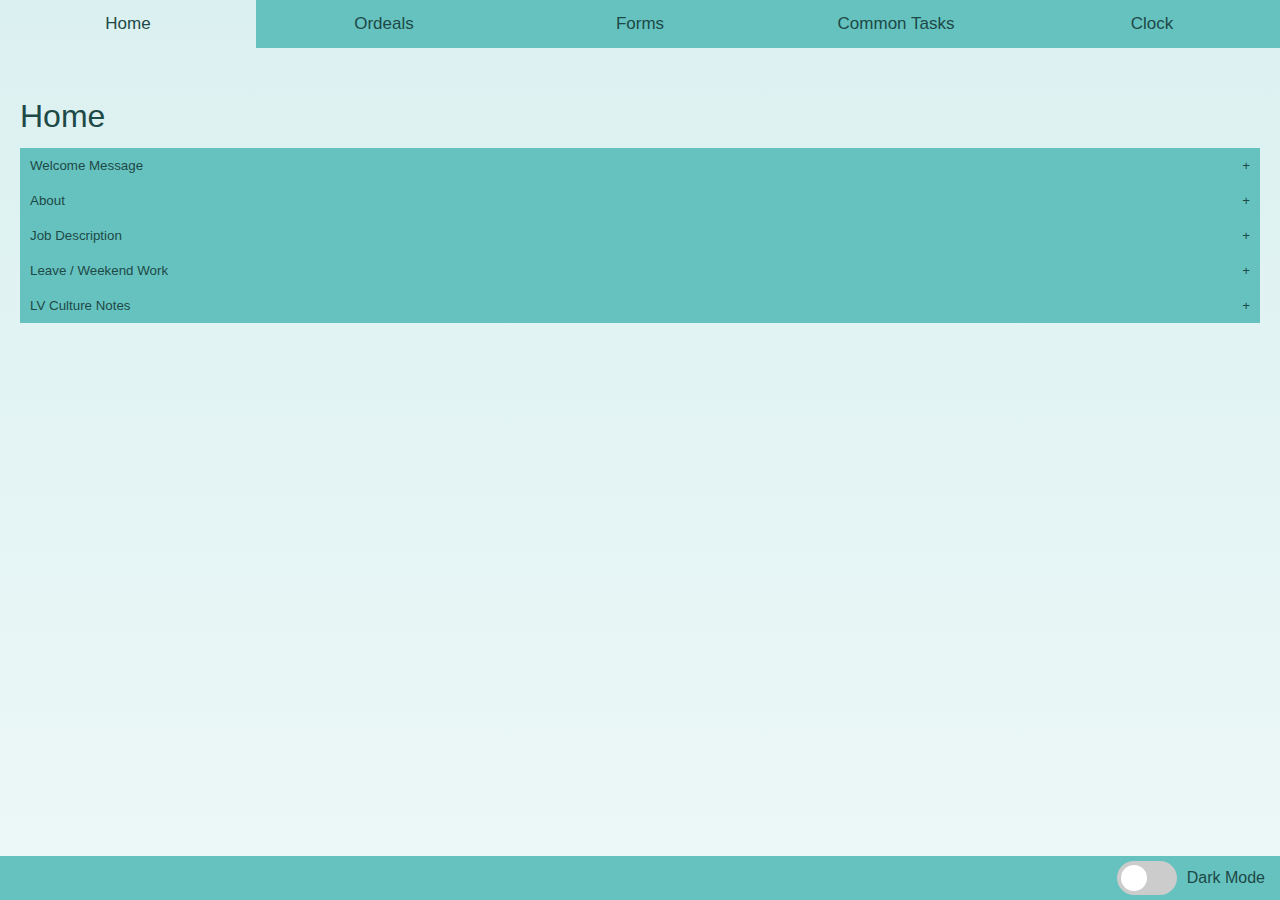
==== commit 76fd0c0c: "Add Section names." ====
--- a/index.html
+++ b/index.html
@@ -15,7 +15,7 @@
             <div id="contentWrap">
                 <!-- Tab Lables-->
                 <button id="defaultOpen" class="tablink" onclick="openPage('Home', this)">Home</button>
-                <button class="tablink" onclick="openPage('Events', this)">Events</button>
+                <button class="tablink" onclick="openPage('Ordeals', this)">Ordeals</button>
                 <button class="tablink" onclick="openPage('Forms', this)">Forms</button>
                 <button class="tablink" onclick="openPage('CommonTasks', this)">Common Tasks</button>
                 <button class="tablink" onclick="openPage('Clock', this)">Clock</button>
@@ -23,36 +23,76 @@
                 <div id="Home" class="tabcontent">
                     <h2>Home</h2><br />
 
-                    <button class="accordion">Section 1</button>
-                    <div class="panel">
-                        <p>Lorem ipsum...</p>
-                    </div>
-
-                    <button class="accordion">Section 2</button>
-                    <div class="panel">
-                        <p>Lorem ipsum...</p>
-                    </div>
-
-                    <button class="accordion">Section 3</button>
-                    <div class="panel">
-                        <p>Lorem ipsum...</p>
-                    </div>
-                </div>
-
-                <div id="Events" class="tabcontent">
-                    <h2>Events</h2><br />
-
-                    <button class="accordion">Section 1</button>
-                    <div class="panel">
-                        <p>Lorem ipsum...</p>
-                    </div>
-
-                    <button class="accordion">Section 2</button>
-                    <div class="panel">
-                        <p>Lorem ipsum...</p>
-                    </div>
-
-                    <button class="accordion">Section 3</button>
+                    <button class="accordion">Welcome Message</button>
+                    <div class="panel">
+                        <p>Lorem ipsum...</p>
+                    </div>
+
+                    <button class="accordion">About</button>
+                    <div class="panel">
+                        <p>Lorem ipsum...</p>
+                    </div>
+
+                    <button class="accordion">Job Description</button>
+                    <div class="panel">
+                        <p>Lorem ipsum...</p>
+                    </div>
+
+                    <button class="accordion">Leave / Weekend Work</button>
+                    <div class="panel">
+                        <p>Lorem ipsum...</p>
+                    </div>
+
+                    <button class="accordion">LV Culture Notes</button>
+                    <div class="panel">
+                        <p>Lorem ipsum...</p>
+                    </div>
+                </div>
+
+                <div id="Ordeals" class="tabcontent">
+                    <h2>Ordeals</h2><br />
+
+                    <button class="accordion">Year Prep</button>
+                    <div class="panel">
+                        <p>Lorem ipsum...</p>
+                    </div>
+
+                    <button class="accordion">Open School</button>
+                    <div class="panel">
+                        <p>Lorem ipsum...</p>
+                    </div>
+
+                    <button class="accordion">Speaking Test</button>
+                    <div class="panel">
+                        <p>Lorem ipsum...</p>
+                    </div>
+
+                    <button class="accordion">Undokai / Marathon</button>
+                    <div class="panel">
+                        <p>Lorem ipsum...</p>
+                    </div>
+
+                    <button class="accordion">Christmas Assembly</button>
+                    <div class="panel">
+                        <p>Lorem ipsum...</p>
+                    </div>
+
+                    <button class="accordion">Speech Contest</button>
+                    <div class="panel">
+                        <p>Lorem ipsum...</p>
+                    </div>
+
+                    <button class="accordion">Exhibition</button>
+                    <div class="panel">
+                        <p>Lorem ipsum...</p>
+                    </div>
+
+                    <button class="accordion">Entry/Mid-Term/Closing Ceremonys</button>
+                    <div class="panel">
+                        <p>Lorem ipsum...</p>
+                    </div>
+
+                    <button class="accordion">Enkai</button>
                     <div class="panel">
                         <p>Lorem ipsum...</p>
                     </div>
@@ -61,17 +101,27 @@
                 <div id="Forms" class="tabcontent">
                     <h2>Forms</h2><br />
 
-                    <button class="accordion">Section 1</button>
-                    <div class="panel">
-                        <p>Lorem ipsum...</p>
-                    </div>
-
-                    <button class="accordion">Section 2</button>
-                    <div class="panel">
-                        <p>Lorem ipsum...</p>
-                    </div>
-
-                    <button class="accordion">Section 3</button>
+                    <button class="accordion">Monthly Calendar</button>
+                    <div class="panel">
+                        <p>Lorem ipsum...</p>
+                    </div>
+
+                    <button class="accordion">Event Paper</button>
+                    <div class="panel">
+                        <p>Lorem ipsum...</p>
+                    </div>
+
+                    <button class="accordion">Health Check</button>
+                    <div class="panel">
+                        <p>Lorem ipsum...</p>
+                    </div>
+
+                    <button class="accordion">Salary Withholds Forms</button>
+                    <div class="panel">
+                        <p>Lorem ipsum...</p>
+                    </div>
+
+                    <button class="accordion">Payslip</button>
                     <div class="panel">
                         <p>Lorem ipsum...</p>
                     </div>
@@ -80,17 +130,37 @@
                 <div id="CommonTasks" class="tabcontent">
                     <h2>Common Tasks</h2><br />
 
-                    <button class="accordion">Section 1</button>
-                    <div class="panel">
-                        <p>Lorem ipsum...</p>
-                    </div>
-
-                    <button class="accordion">Section 2</button>
-                    <div class="panel">
-                        <p>Lorem ipsum...</p>
-                    </div>
-
-                    <button class="accordion">Section 3</button>
+                    <button class="accordion">Printing</button>
+                    <div class="panel">
+                        <p>Lorem ipsum...</p>
+                    </div>
+
+                    <button class="accordion">Laminating</button>
+                    <div class="panel">
+                        <p>Lorem ipsum...</p>
+                    </div>
+
+                    <button class="accordion">Cutting</button>
+                    <div class="panel">
+                        <p>Lorem ipsum...</p>
+                    </div>
+
+                    <button class="accordion">Grading</button>
+                    <div class="panel">
+                        <p>Lorem ipsum...</p>
+                    </div>
+
+                    <button class="accordion">Soup</button>
+                    <div class="panel">
+                        <p>Lorem ipsum...</p>
+                    </div>
+
+                    <button class="accordion">Cleaning</button>
+                    <div class="panel">
+                        <p>Lorem ipsum...</p>
+                    </div>
+
+                    <button class="accordion">Re-tests</button>
                     <div class="panel">
                         <p>Lorem ipsum...</p>
                     </div>
--- a/css/style.css
+++ b/css/style.css
@@ -6,6 +6,7 @@
     --Border: hsl(178, 43%, 50%);
     --AccordionBackgroundImage: linear-gradient(to top, hsl(178, 43%, 58%), hsl(178, 43%, 58%));
     --AccordionHover: linear-gradient(to top, hsl(178, 43%, 68%), hsl(178, 53%, 58%));
+    --PanelBackground: hsl(87, 22%, 90%);
     --highlightColor: hsl(61, 54%, 66%);
 }
 
@@ -17,6 +18,7 @@
     --Border: hsl(178, 32%, 10%);
     --AccordionBackgroundImage: linear-gradient(to top, hsl(178, 31%, 35%), hsl(178, 31%, 30%));
     --AccordionHover: linear-gradient(to top, hsl(178, 31%, 45%), hsl(178, 31%, 40%));
+    --PanelBackground: hsl(90, 2%, 49%);
     --highlightColor: hsl(80, 55%, 66%);
 }
 
@@ -123,7 +125,7 @@
 /* Style accordion panel */
 .panel {
     padding: 5px 15px;
-    background-image: var(--BackgroundImage);
+    background: var(--PanelBackground);
     display: none;
     overflow: hidden;
 }
